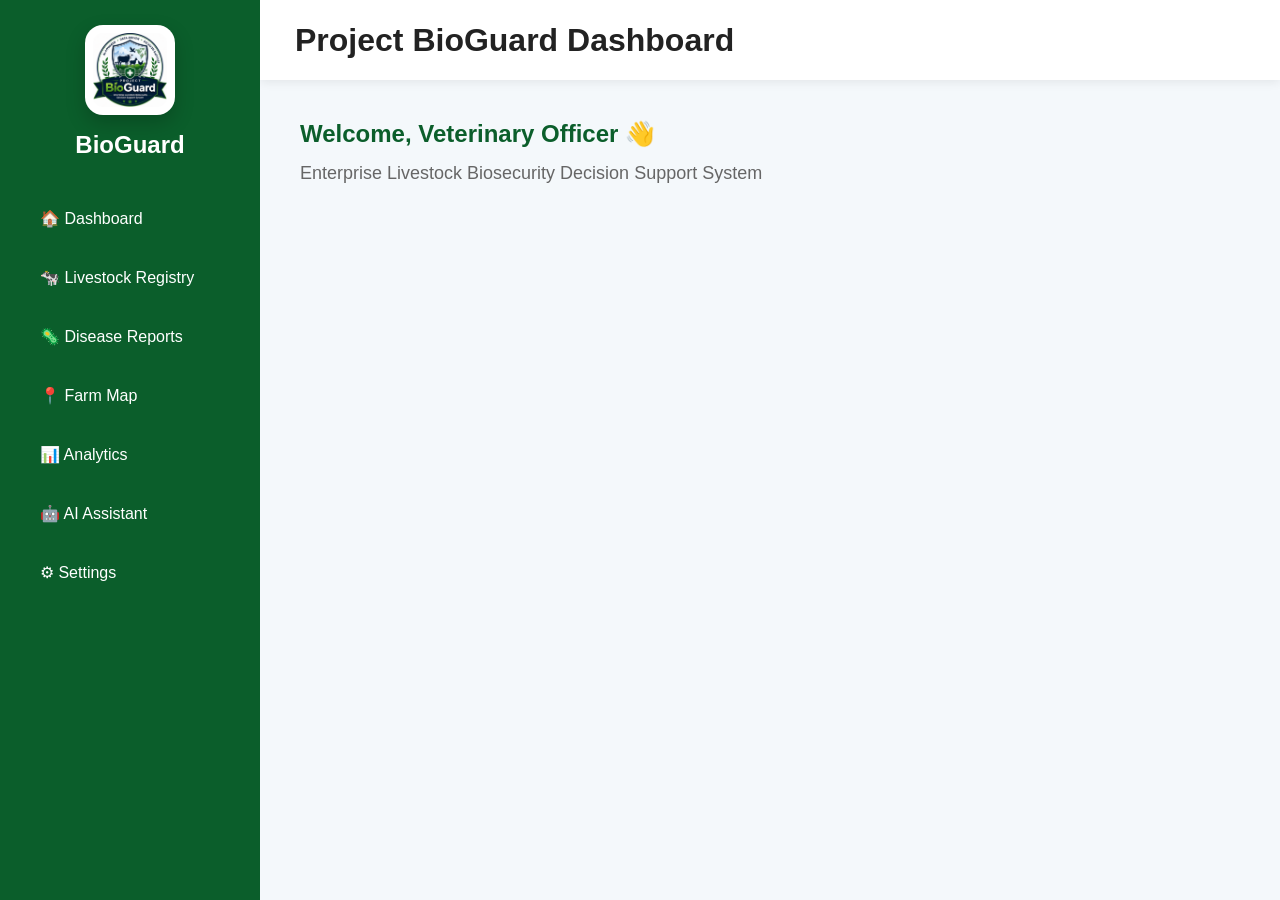
==== pages/dashboard.html @ 7c82a00c "v0.1.0 - BioGuard MVP Baseline" ====
<!DOCTYPE html>
<html lang="en">

<head>

    <meta charset="UTF-8">

        <meta name="viewport"
                  content="width=device-width, initial-scale=1.0">

                      <title>BioGuard Dashboard</title>

                          <link rel="stylesheet" href="../css/dashboard.css">

                                    </head>

                                    <body>

                                    <div class="sidebar">

                                        <div class="logo">

                                                <img src="../assets/bioguard-logo-v2.png">

                                                                     <h2>BioGuard</h2>

                                                                         </div>

                                                                             <ul>

                                                                                     <li>🏠 Dashboard</li>

                                                                                             <li>🐄 Livestock Registry</li>

                                                                                                     <li>🦠 Disease Reports</li>

                                                                                                             <li>📍 Farm Map</li>

                                                                                                                     <li>📊 Analytics</li>

                                                                                                                             <li>🤖 AI Assistant</li>

                                                                                                                                     <li>⚙ Settings</li>

                                                                                                                                         </ul>

                                                                                                                                         </div>

                                                                                                                                         <div class="main">

                                                                                                                                             <div class="topbar">

                                                                                                                                                     <h1>Project BioGuard Dashboard</h1>

                                                                                                                                                         </div>

                                                                                                                                                             <div class="content">

                                                                                                                                                                     <h2>Welcome, Veterinary Officer 👋</h2>

                                                                                                                                                                             <p>

                                                                                                                                                                                         Enterprise Livestock Biosecurity
                                                                                                                                                                                                     Decision Support System

                                                                                                                                                                                                             </p>

                                                                                                                                                                                                                 </div>

                                                                                                                                                                                                                 </div>

                                                                                                                                                                                                                 <script src="../js/dashboard.js"></script>

                                                                                                                                                                                                                 </body>

                                                                                                                                                                                                                 </html>
---- css/dashboard.css ----
*{

        margin:0;

            padding:0;

                box-sizing:border-box;

                    font-family:Arial, Helvetica, sans-serif;

                    }

                    body{

                        display:flex;

                            background:#f4f8fb;

                                color:#222;

                                }

                                /* Sidebar */

                                .sidebar{

                                    width:260px;

                                        min-height:100vh;

                                            background:#0b5e2b;

                                                color:white;

                                                    padding:25px;

                                                        position:fixed;

                                                            left:0;

                                                                top:0;

                                                                }

                                                                .logo{

                                                                    text-align:center;

                                                                        margin-bottom:35px;

                                                                        }

                                                                        .logo img{

                                                                            width:90px;

                                                                                border-radius:18px;

                                                                                    background:white;

                                                                                        padding:8px;

                                                                                            box-shadow:0 8px 20px rgba(0,0,0,.20);

                                                                                            }

                                                                                            .logo h2{

                                                                                                margin-top:12px;

                                                                                                }

                                                                                                .sidebar ul{

                                                                                                    list-style:none;

                                                                                                    }

                                                                                                    .sidebar li{

                                                                                                        padding:15px;

                                                                                                            margin-bottom:10px;

                                                                                                                border-radius:10px;

                                                                                                                    cursor:pointer;

                                                                                                                        transition:.3s;

                                                                                                                        }

                                                                                                                        .sidebar li:hover{

                                                                                                                            background:rgba(255,255,255,.18);

                                                                                                                            }

                                                                                                                            /* Main */

                                                                                                                            .main{

                                                                                                                                margin-left:260px;

                                                                                                                                    width:100%;

                                                                                                                                    }

                                                                                                                                    /* Top bar */

                                                                                                                                    .topbar{

                                                                                                                                        height:80px;

                                                                                                                                            background:white;

                                                                                                                                                display:flex;

                                                                                                                                                    align-items:center;

                                                                                                                                                        padding:0 35px;

                                                                                                                                                            box-shadow:0 2px 10px rgba(0,0,0,.08);

                                                                                                                                                            }

                                                                                                                                                            /* Content */

                                                                                                                                                            .content{

                                                                                                                                                                padding:40px;

                                                                                                                                                                }

                                                                                                                                                                .content h2{

                                                                                                                                                                    color:#0b5e2b;

                                                                                                                                                                        margin-bottom:15px;

                                                                                                                                                                        }

                                                                                                                                                                        .content p{

                                                                                                                                                                            color:#666;

                                                                                                                                                                                font-size:18px;

                                                                                                                                                                                }
}@media (max-width:768px){

        .sidebar{
                width:90px;
                    }

                        .sidebar h2{
                                display:none;
                                    }

                                        .sidebar ul li{
                                                font-size:14px;
                                                        text-align:center;
                                                            }

                                                                .main-content{
                                                                        margin-left:90px;
                                                                                padding:20px;
                                                                                    }

                                                                                        .main-content h1{
                                                                                                font-size:30px;
                                                                                                    }

                                                                                                    }
}
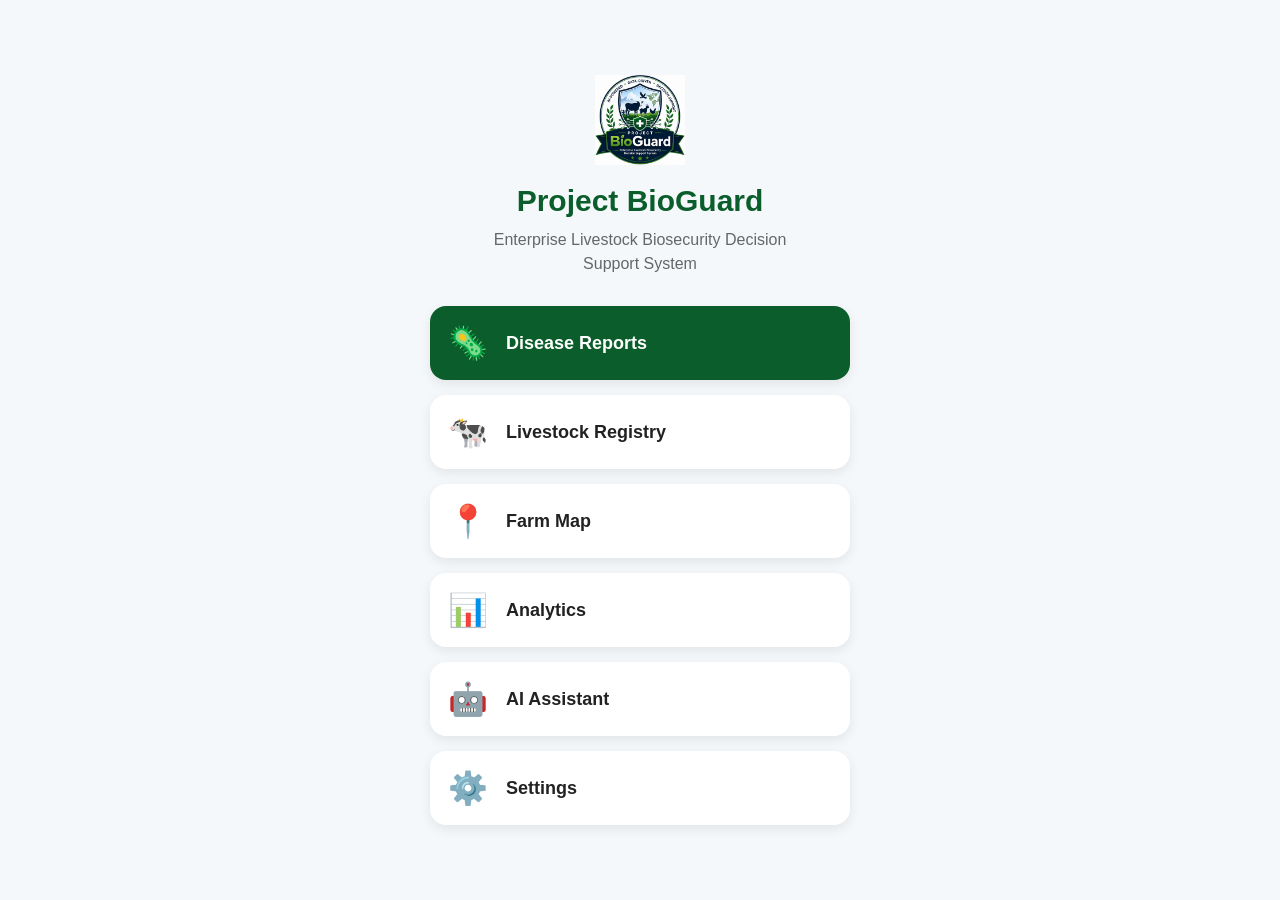
==== commit b1271db1: "Production milestone: finalize BioGuard dashboard architecture and webhook integration" ====
--- a/pages/dashboard.html
+++ b/pages/dashboard.html
@@ -5,72 +5,98 @@
 
     <meta charset="UTF-8">
 
-        <meta name="viewport"
-                  content="width=device-width, initial-scale=1.0">
+    <meta name="viewport" content="width=device-width, initial-scale=1.0">
 
-                      <title>BioGuard Dashboard</title>
+    <title>BioGuard Dashboard v2</title>
 
-                          <link rel="stylesheet" href="../css/dashboard.css">
+    <link rel="stylesheet" href="../css/dashboard.css?v=1">
 
-                                    </head>
+</head>
 
-                                    <body>
+<body>
 
-                                    <div class="sidebar">
+    <div class="dashboard">
 
-                                        <div class="logo">
+        <img src="../assets/bioguard-logo-v2.png"
+             alt="BioGuard Logo"
+             class="logo">
 
-                                                <img src="../assets/bioguard-logo-v2.png">
+        <h1>Project BioGuard</h1>
 
-                                                                     <h2>BioGuard</h2>
+        <p class="subtitle">
+            Enterprise Livestock Biosecurity Decision Support System
+        </p>
 
-                                                                         </div>
+        <div class="menu">
 
-                                                                             <ul>
+            <a href="fmd-report.html" class="card primary">
 
-                                                                                     <li>🏠 Dashboard</li>
+    <div class="icon">🦠</div>
 
-                                                                                             <li>🐄 Livestock Registry</li>
+    <div class="title">
+        Disease Reports
+    </div>
 
-                                                                                                     <li>🦠 Disease Reports</li>
+</a>
 
-                                                                                                             <li>📍 Farm Map</li>
+<a href="livestock-registry.html" class="card">
 
-                                                                                                                     <li>📊 Analytics</li>
+    <div class="icon">🐄</div>
 
-                                                                                                                             <li>🤖 AI Assistant</li>
+    <div class="title">
+        Livestock Registry
+    </div>
 
-                                                                                                                                     <li>⚙ Settings</li>
+</a>
 
-                                                                                                                                         </ul>
+<a href="farm-map.html" class="card">
 
-                                                                                                                                         </div>
+    <div class="icon">📍</div>
 
-                                                                                                                                         <div class="main">
+    <div class="title">
+        Farm Map
+    </div>
 
-                                                                                                                                             <div class="topbar">
+</a>
 
-                                                                                                                                                     <h1>Project BioGuard Dashboard</h1>
+<a href="analytics.html" class="card">
 
-                                                                                                                                                         </div>
+    <div class="icon">📊</div>
 
-                                                                                                                                                             <div class="content">
+    <div class="title">
+        Analytics
+    </div>
 
-                                                                                                                                                                     <h2>Welcome, Veterinary Officer 👋</h2>
+</a>
 
-                                                                                                                                                                             <p>
+<a href="ai-assistant.html" class="card">
 
-                                                                                                                                                                                         Enterprise Livestock Biosecurity
-                                                                                                                                                                                                     Decision Support System
+    <div class="icon">🤖</div>
 
-                                                                                                                                                                                                             </p>
+    <div class="title">
+        AI Assistant
+    </div>
 
-                                                                                                                                                                                                                 </div>
+</a>
 
-                                                                                                                                                                                                                 </div>
+<a href="settings.html" class="card">
 
-                                                                                                                                                                                                                 <script src="../js/dashboard.js"></script>
+    <div class="icon">⚙️</div>
 
-                                                                                                                                                                                                                 </body>
+    <div class="title">
+        Settings
+    </div>
 
-                                                                                                                                                                                                                 </html>+</a>
+
+        </div>
+
+    </div>
+
+</body>
+
+</html>
+
+              
+
+              
--- a/css/dashboard.css
+++ b/css/dashboard.css
@@ -1,175 +1,98 @@
 *{
+    margin:0;
+    padding:0;
+    box-sizing:border-box;
+    font-family:Arial, Helvetica, sans-serif;
+}
 
-        margin:0;
+body{
+    background:#f4f8fb;
+    min-height:100vh;
+    display:flex;
+    justify-content:center;
+    align-items:center;
+    padding:20px;
+}
 
-            padding:0;
+.dashboard{
+    width:100%;
+    max-width:420px;
+    text-align:center;
+}
 
-                box-sizing:border-box;
+.logo{
+    width:90px;
+    height:90px;
+    object-fit:contain;
+    margin-bottom:15px;
+}
 
-                    font-family:Arial, Helvetica, sans-serif;
+h1{
+    color:#0b5e2b;
+    font-size:30px;
+    margin-bottom:10px;
+}
 
-                    }
+.subtitle{
+    color:#666;
+    font-size:16px;
+    line-height:1.5;
+    margin:0 auto 30px;
+    max-width:320px;
+}
 
-                    body{
+.menu{
+    display:flex;
+    flex-direction:column;
+    gap:15px;
+}
 
-                        display:flex;
+.card{
+    background:#ffffff;
+    color:#222;
+    text-decoration:none;
+    border-radius:16px;
+    padding:18px;
+    display:flex;
+    align-items:center;
+    gap:18px;
+    box-shadow:0 4px 12px rgba(0,0,0,.08);
+    transition:.2s;
+}
 
-                            background:#f4f8fb;
+.card.primary{
+    background:#0b5e2b;
+    color:#ffffff;
+}
 
-                                color:#222;
+.icon{
+    font-size:32px;
+    width:40px;
+    text-align:center;
+}
 
-                                }
+.title{
+    font-size:18px;
+    font-weight:bold;
+    text-align:left;
+}
 
-                                /* Sidebar */
+@media (max-width:480px){
 
-                                .sidebar{
+    body{
+        padding:15px;
+    }
 
-                                    width:260px;
+    h1{
+        font-size:26px;
+    }
 
-                                        min-height:100vh;
+    .subtitle{
+        font-size:15px;
+    }
 
-                                            background:#0b5e2b;
+    .card{
+        padding:16px;
+    }
 
-                                                color:white;
-
-                                                    padding:25px;
-
-                                                        position:fixed;
-
-                                                            left:0;
-
-                                                                top:0;
-
-                                                                }
-
-                                                                .logo{
-
-                                                                    text-align:center;
-
-                                                                        margin-bottom:35px;
-
-                                                                        }
-
-                                                                        .logo img{
-
-                                                                            width:90px;
-
-                                                                                border-radius:18px;
-
-                                                                                    background:white;
-
-                                                                                        padding:8px;
-
-                                                                                            box-shadow:0 8px 20px rgba(0,0,0,.20);
-
-                                                                                            }
-
-                                                                                            .logo h2{
-
-                                                                                                margin-top:12px;
-
-                                                                                                }
-
-                                                                                                .sidebar ul{
-
-                                                                                                    list-style:none;
-
-                                                                                                    }
-
-                                                                                                    .sidebar li{
-
-                                                                                                        padding:15px;
-
-                                                                                                            margin-bottom:10px;
-
-                                                                                                                border-radius:10px;
-
-                                                                                                                    cursor:pointer;
-
-                                                                                                                        transition:.3s;
-
-                                                                                                                        }
-
-                                                                                                                        .sidebar li:hover{
-
-                                                                                                                            background:rgba(255,255,255,.18);
-
-                                                                                                                            }
-
-                                                                                                                            /* Main */
-
-                                                                                                                            .main{
-
-                                                                                                                                margin-left:260px;
-
-                                                                                                                                    width:100%;
-
-                                                                                                                                    }
-
-                                                                                                                                    /* Top bar */
-
-                                                                                                                                    .topbar{
-
-                                                                                                                                        height:80px;
-
-                                                                                                                                            background:white;
-
-                                                                                                                                                display:flex;
-
-                                                                                                                                                    align-items:center;
-
-                                                                                                                                                        padding:0 35px;
-
-                                                                                                                                                            box-shadow:0 2px 10px rgba(0,0,0,.08);
-
-                                                                                                                                                            }
-
-                                                                                                                                                            /* Content */
-
-                                                                                                                                                            .content{
-
-                                                                                                                                                                padding:40px;
-
-                                                                                                                                                                }
-
-                                                                                                                                                                .content h2{
-
-                                                                                                                                                                    color:#0b5e2b;
-
-                                                                                                                                                                        margin-bottom:15px;
-
-                                                                                                                                                                        }
-
-                                                                                                                                                                        .content p{
-
-                                                                                                                                                                            color:#666;
-
-                                                                                                                                                                                font-size:18px;
-
-                                                                                                                                                                                }
-}@media (max-width:768px){
-
-        .sidebar{
-                width:90px;
-                    }
-
-                        .sidebar h2{
-                                display:none;
-                                    }
-
-                                        .sidebar ul li{
-                                                font-size:14px;
-                                                        text-align:center;
-                                                            }
-
-                                                                .main-content{
-                                                                        margin-left:90px;
-                                                                                padding:20px;
-                                                                                    }
-
-                                                                                        .main-content h1{
-                                                                                                font-size:30px;
-                                                                                                    }
-
-                                                                                                    }
-}+}
